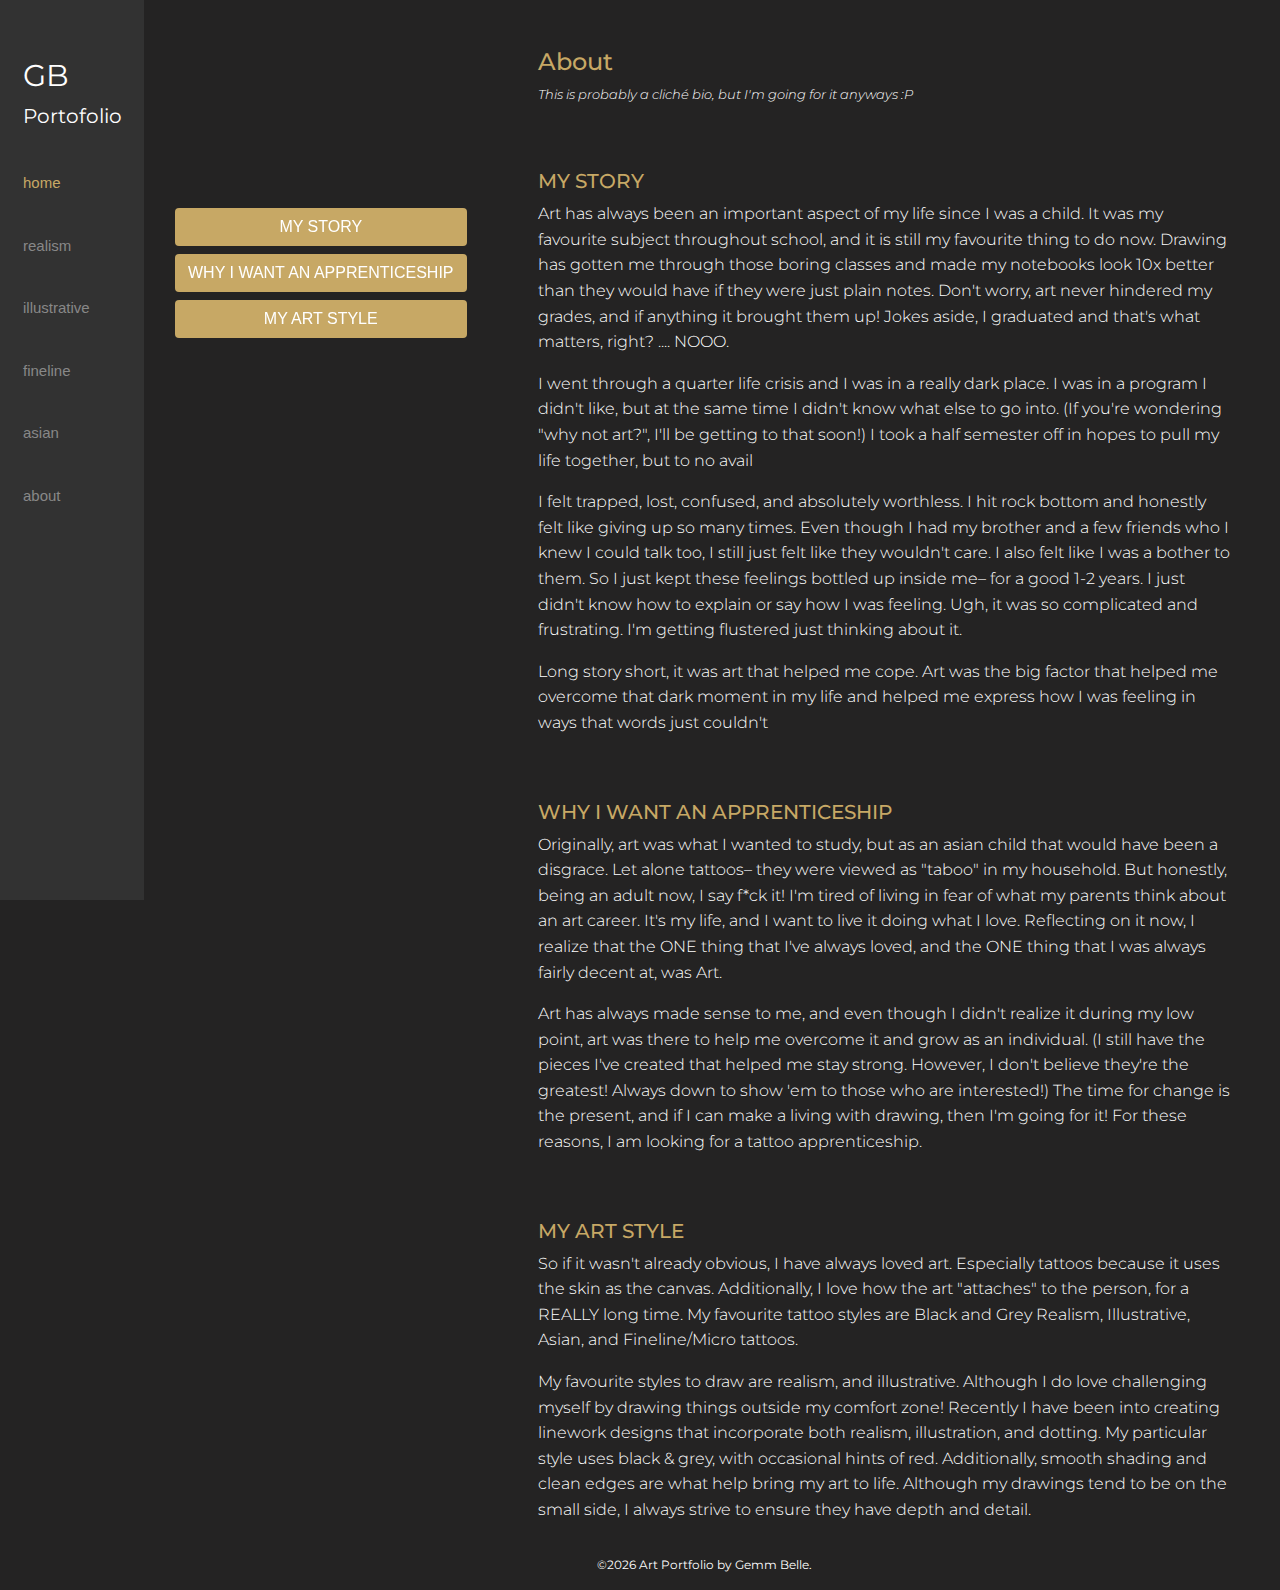
==== about.html @ 7dd95a71 "Added an about page, added an automatic year script, changed the layout of a few images in the index" ====
<!DOCTYPE html>
<html lang="en" dir="ltr">
  <head>
    <meta charset="utf-8">
    <title>Gemm's Portofolio</title>
    <!-- Google Fonts -->
    <link rel="preconnect" href="https://fonts.gstatic.com">
    <link href="https://fonts.googleapis.com/css2?family=Montserrat&family=Open+Sans:wght@300&display=swap" rel="stylesheet">
    <!-- BootStrap -->
    <link rel="stylesheet" href="https://stackpath.bootstrapcdn.com/bootstrap/4.4.1/css/bootstrap.min.css" integrity="sha384-Vkoo8x4CGsO3+Hhxv8T/Q5PaXtkKtu6ug5TOeNV6gBiFeWPGFN9MuhOf23Q9Ifjh" crossorigin="anonymous">
    <script src="https://code.jquery.com/jquery-3.4.1.slim.min.js" integrity="sha384-J6qa4849blE2+poT4WnyKhv5vZF5SrPo0iEjwBvKU7imGFAV0wwj1yYfoRSJoZ+n" crossorigin="anonymous"></script>
    <script src="https://cdn.jsdelivr.net/npm/popper.js@1.16.0/dist/umd/popper.min.js" integrity="sha384-Q6E9RHvbIyZFJoft+2mJbHaEWldlvI9IOYy5n3zV9zzTtmI3UksdQRVvoxMfooAo" crossorigin="anonymous"></script>
    <script src="https://stackpath.bootstrapcdn.com/bootstrap/4.4.1/js/bootstrap.min.js" integrity="sha384-wfSDF2E50Y2D1uUdj0O3uMBJnjuUD4Ih7YwaYd1iqfktj0Uod8GCExl3Og8ifwB6" crossorigin="anonymous"></script>
    <!-- Font Awesome -->
    <link rel="stylesheet" href="https://use.fontawesome.com/releases/v5.15.1/css/all.css" integrity="sha384-vp86vTRFVJgpjF9jiIGPEEqYqlDwgyBgEF109VFjmqGmIY/Y4HV4d3Gp2irVfcrp" crossorigin="anonymous">
    <!-- Custom Style Sheets -->
    <link rel="stylesheet" href="css/styles.css">
    <link rel="stylesheet" href="css/ga-style.css">
  </head>

  <body>

    <!-- Sidebar Section-->
    <section>
      <div class="sidebar">
        <div class="container pt-4">
          <div class="header p-2">
            <p class="side-title text-title-part-1 m-0">GB</p>
            <p class="side-title text-title-part-2 m-0">Portofolio</p>
            <div class="links mt-3">
              <div class="link-box">
                <a class="d-block sidebar-link text-gold" href="index.html">home</a>
              </div>
              <div class="link-box">
                <a class="d-block sidebar-link" href="realism.html">realism</a>
              </div>
              <div class="link-box">
                <a class="d-block sidebar-link" href="illustrative.html">illustrative</a>
              </div>
              <div class="link-box">
                <a class="d-block sidebar-link" href="fineline.html">fineline</a>
              </div>
              <div class="link-box">
                <a class="d-block sidebar-link" href="asian.html">asian</a>
              </div
              <div class="link-box">
                <a class="d-block sidebar-link" href="about.html">about</a>
              </div>
              <div class="link-box">
                <a class="email d-inline-block mr-2" href="mailto:gemm.belle.dc@gmail.com"><i class="far fa-envelope "></i></a>
                <a class="d-inline-block" href="https://www.instagram.com/gemm.belle/"><i class="fab fa-instagram text-white"></i></a>
              </div>

            </div>
          </div>
        </div>

      </div>
    </section>

    <!-- Main Section -->
    <section class="main">

      <!-- Container -->
      <div class="container pt-5">

        <div class="row">
          <div class="col-lg-4">
            <div class="position-fixed about-btn-box d-none d-lg-block">
              <a href="#my-story" class="btn btn-block about-btn about-link">MY STORY</a>
              <a href="#apprenticeship" class="btn btn-block about-btn about-link">WHY I WANT AN APPRENTICESHIP</a>
              <a href="#my-art-style" class="btn btn-block about-btn about-link">MY ART STYLE</a>
            </div>
          </div>
          <div class="col-lg-8 text-left">
            <!-- Header Component -->
            <h4 class="text-gold">About</h4>
            <p class="sp-light-paragraph xs-text">This is probably a cliché bio, but I'm going for it anyways :P</p>


          <!-- MY STORY -->
          <h5 id="my-story" class="text-gold pt-5">MY STORY</h5>
          <p class="light-paragraph sm-text">
            Art has always been an important aspect of my life since I was a child. It was my favourite subject throughout school, and it is still my favourite thing to do now.
            Drawing has gotten me through those boring classes and made my notebooks look 10x better than they would have if they were just plain notes. Don't worry, art never
            hindered my grades, and if anything it brought them up! Jokes aside, I graduated and that's what matters, right?  .... NOOO.
          </p>
          <p class="light-paragraph sm-text">
            I went through a quarter life crisis and I was in a really dark place. I was in a program I didn't like, but at the same time I didn't know what else to go into.
            (If you're wondering "why not art?", I'll be getting to that soon!)  I took a half semester off in hopes to pull my life together, but to no avail
          </p>
          <p class="light-paragraph sm-text">
            I felt trapped, lost, confused, and absolutely worthless.  I hit rock bottom and honestly felt like giving up so many times. Even though I had my brother and a
            few friends who I knew I could talk too, I still just felt like they wouldn't care. I also felt like I was a bother to them. So I just kept these feelings
            bottled up inside me– for a good 1-2 years. I just didn't know how to explain or say how I was feeling. Ugh, it was so complicated and frustrating.  I'm getting
            flustered just thinking about it.
          </p>
          <p class="light-paragraph sm-text">
            Long story short, it was art that helped me cope. Art was the big factor that helped me overcome that dark moment in my life and helped me express how I was feeling
            in ways that words just couldn't
          </p>


          <!-- WHY I WANT AN APPRENTICESHIP  -->
          <h5 id="apprenticeship" class="text-gold pt-5">WHY I WANT AN APPRENTICESHIP </h5>
          <p class="light-paragraph sm-text">
            Originally, art was what I wanted to study, but as an asian child that would have been a disgrace. Let alone tattoos– they were viewed as  "taboo" in my household.
            But honestly, being an adult now, I say f*ck it! I'm tired of living in fear of what my parents think about an art career. It's my life, and I want to live it doing
            what I love. Reflecting on it now, I realize that the ONE thing that I've always loved, and the ONE thing that I was always fairly decent at, was Art.
          </p>
          <p class="light-paragraph sm-text">
            Art has always made sense to me, and even though I didn't realize it during my low point, art was there to help me overcome it and grow as an individual. (I still
            have the pieces I've created that helped me stay strong. However, I don't believe they're the greatest! Always down to show 'em to those who are interested!)  The
            time for change is the present, and if I can make a living with drawing, then I'm going for it! For these reasons, I am looking for a tattoo apprenticeship.
          </p>


          <!-- MY ART STYLE  -->
          <h5 id="my-art-style" class="text-gold pt-5">MY ART STYLE</h5>
          <p class="light-paragraph sm-text">
            So if it wasn't already obvious, I have always loved art. Especially tattoos because it uses the skin as the canvas. Additionally, I love how the art "attaches" to
            the person, for a REALLY long time. My favourite tattoo styles are Black and Grey Realism,  Illustrative, Asian, and Fineline/Micro tattoos.
          </p>
          <p class="light-paragraph sm-text">
            My favourite styles to draw are realism, and illustrative. Although I do love challenging myself by drawing things outside my comfort zone! Recently I have been into
            creating linework designs that incorporate both realism, illustration, and dotting.  My particular style uses black & grey, with occasional hints of red. Additionally,
            smooth shading and clean edges are what help bring my art to life. Although my drawings tend to be on the small side, I always strive to ensure they have depth and detail.
          </p>

          </div>
        </div>

      </div>

        <!-- Copyright -->
        <div class="container mt-3 text-center">
          <p class="copyright">©<script>document.write(new Date().getFullYear())</script> Art Portfolio by Gemm Belle.</p>
        </div>

        <!-- Custom Scripts -->
        <script src="scripts/index.js" type="text/javascript"></script>
    </section>



  </body>
</html>
---- css/styles.css ----
body{
  background-color: rgb(36 35 35);
  margin: 0;
}

p{
  line-height: 1.6;
  font-family: 'Montserrat', sans-serif;
  color: white;
}

h1, h2, h3, h4, h5, h6{
  font-family: 'Montserrat', sans-serif;
  color: white;
}

/* Text */
.text-title-part-1{
  font-size: 30px;
}

.text-title-part-2{
  font-size: 20px;
}

.img-description{
  font-size: 16px;
}

.title-font{
  color: #c7a865;
  font-family: 'Open Sans', sans-serif;
  font-size: 20px;
}

.side-title{
  color: white;
  font-family: 'Montserrat', sans-serif;
}

.gemm{
  font-size: 40px;
}

.big-text{
  font-size: 40px;
}

.xs-text{
  font-size: 0.8rem;
}
.sm-text{
  font-size: 1.0rem;
}

.md-text{
  font-size: 28px;
}

.sub-title{
  font-size: 18px;
}

.modal-title{
  font-family: 'Montserrat', sans-serif;
  color: #000;
}

.modal-text{
  font-family: 'Montserrat', sans-serif;
  font-size: 14px;
  color: black;
}

.sidebar{
  background-color: #323232;
  height: 100%;
  width: 9em;
  position: fixed;
  z-index: 1;
  top: 0;
  left: 0;
  overflow-x: hidden;
  padding: 20px 0 0;
}

.sidebar-link{
  color: #888888;
  font-size: 15px;
}

.sidebar-link:hover{
  color: #fff;
  text-decoration: none;
}

.about-btn{
  background-color: #c7a865;
}

.about-btn:hover{
  background-color: #fff;
}

.about-link{
  color: #fff;
}

.about-link:hover{
  color: #000;
  text-decoration: none;
}

.link-box{
  margin: 2.5rem 0;
}

.main {
  background-color: #242323;
  margin: 0 0 0 8rem; /* Same as the width of the sidenav */
  font-size: 28px; /* Increased text to enable scrolling */
  padding: 0 2rem;
  height: 100%;
}

.title-box{
  padding: 2rem 0;
}

.sub-title-box{
  padding: 1rem 0;
}

.about-btn-box{
  padding: 10rem 0 0 0 ;
}

/* Images */
.images{
  /* margin-top: 7rem; */
}

.constant-size{
  width: 12rem;
}

.zoom {
  transition: transform .2s; /* Animation */
  margin: 0 auto;
}

.zoom:hover {
  transform: scale(1.18); /* (150% zoom - Note: if the zoom is too large, it will go outside of the viewport) */
}

.copyright{
  font-size: 12px;
}

.email{
  color: #fff;
  text-decoration: underline;
}

.email:hover{
  color: #c7a865;
  text-decoration: underline;
}

/*************************************************************************************************/
/*                                  Pseudo Class Selectors                                       */
/*************************************************************************************************/

::-webkit-scrollbar {
    background-color: #242323 ;
    width: 14px;
}

::-webkit-scrollbar-track {
    border-radius: 10px;
    -webkit-box-shadow: inset 0 0 6px rgba(0,0,0,0.3);
}

::-webkit-scrollbar-thumb {
    background-color: #cccccc;
    border-radius: 10px;
    -webkit-box-shadow: inset 0 0 6px rgba(0,0,0,0.5);
}
---- css/ga-style.css ----
/*************************************************************************************************/
/*                                      Class Selectors                                          */
/*************************************************************************************************/

/* Paragraphs */
.indent{
  text-indent: 2rem;
}

.paragraph{

}

.dark-paragraph{
  font-weight: 400;
}

.light-paragraph{
  font-weight: 300;
}

.sp-dark-paragraph{
  font-style: italic;
  font-weight: 400;
}

.sp-light-paragraph{
  font-style: italic;
  font-weight: 300;
}

.sp-paragraph{
  font-style: italic;
}

/* Background Colors */
.bg-full-black{
  background-color: #000000;
}

.bg-raisin-black{
  background-color: #262626;
}

.bg-dark-black{
  background-color: #222831;
}

.bg-black-grey{
  background-color: #323232;
}

.bg-light-black{
  background-color: #393e46;
}

.bg-dark-grey{
  background-color: #A9A9A9;
}

.bg-light-grey{
  background-color: #E0E0E0;
}

.bg-light-grey-2{
  background-color: #f0f0f0;
}

.bg-light-grey-3{
  background-color: #f4f4f4;
}

.bg-snow-white{
  background-color: #f8f9fa;
}

.bg-full-white{
  background-color: #fff;
}

.bg-beige{
  background-color: #ece8d9;
}

.bg-cream{
  background-color: #faf6e9;
}

.bg-charcoal{
  background-color: #41444b;
}

.bg-sand{
  background-color: #cabfab;
}

.bg-gold{
  background-color: #c7a865;
}

.bg-wood{
  background-color: #625757;
}

/* Text Colors */
.text-full-black{
  color: #000;
}

.text-night-black{
  color: #101010;
}

.text-black{
  color: #333;
}

.text-charcoal{
  color: #41444b;
}

.text-crimson{
  color: #DC143C;
}

.text-full-white{
  color: #fff;
}

.text-dark-orange{
  color: #ff8c00;
}

.text-gold{
  color: #c7a865;
}

.text-grass{
   color: #58e481;
}

.text-turquoise{
  color: #40E0D0;
}

.text-cherry-blossom{
  color: #ffb7c5
}

/* Text Shadows */
.amethyst-shadow{
  text-shadow: 1px 1px #8559a5;
}

.ocean-shadow{
  text-shadow: 1px 1px #00334e;
}

.grey-shadow{
  text-shadow: 1px 1px #808080;
}

.full-black-shadow{
  text-shadow: 1px 1px #000;
}

.full-white-shadow{
  text-shadow: 1px 1px #fff;
}

.shadow-3d{
  text-shadow: 5px 5px 0 rgba(0,0,0,0.2);
}

.white-shadow-3d{
  text-shadow: 3px 3px 0 #6c5070;
}
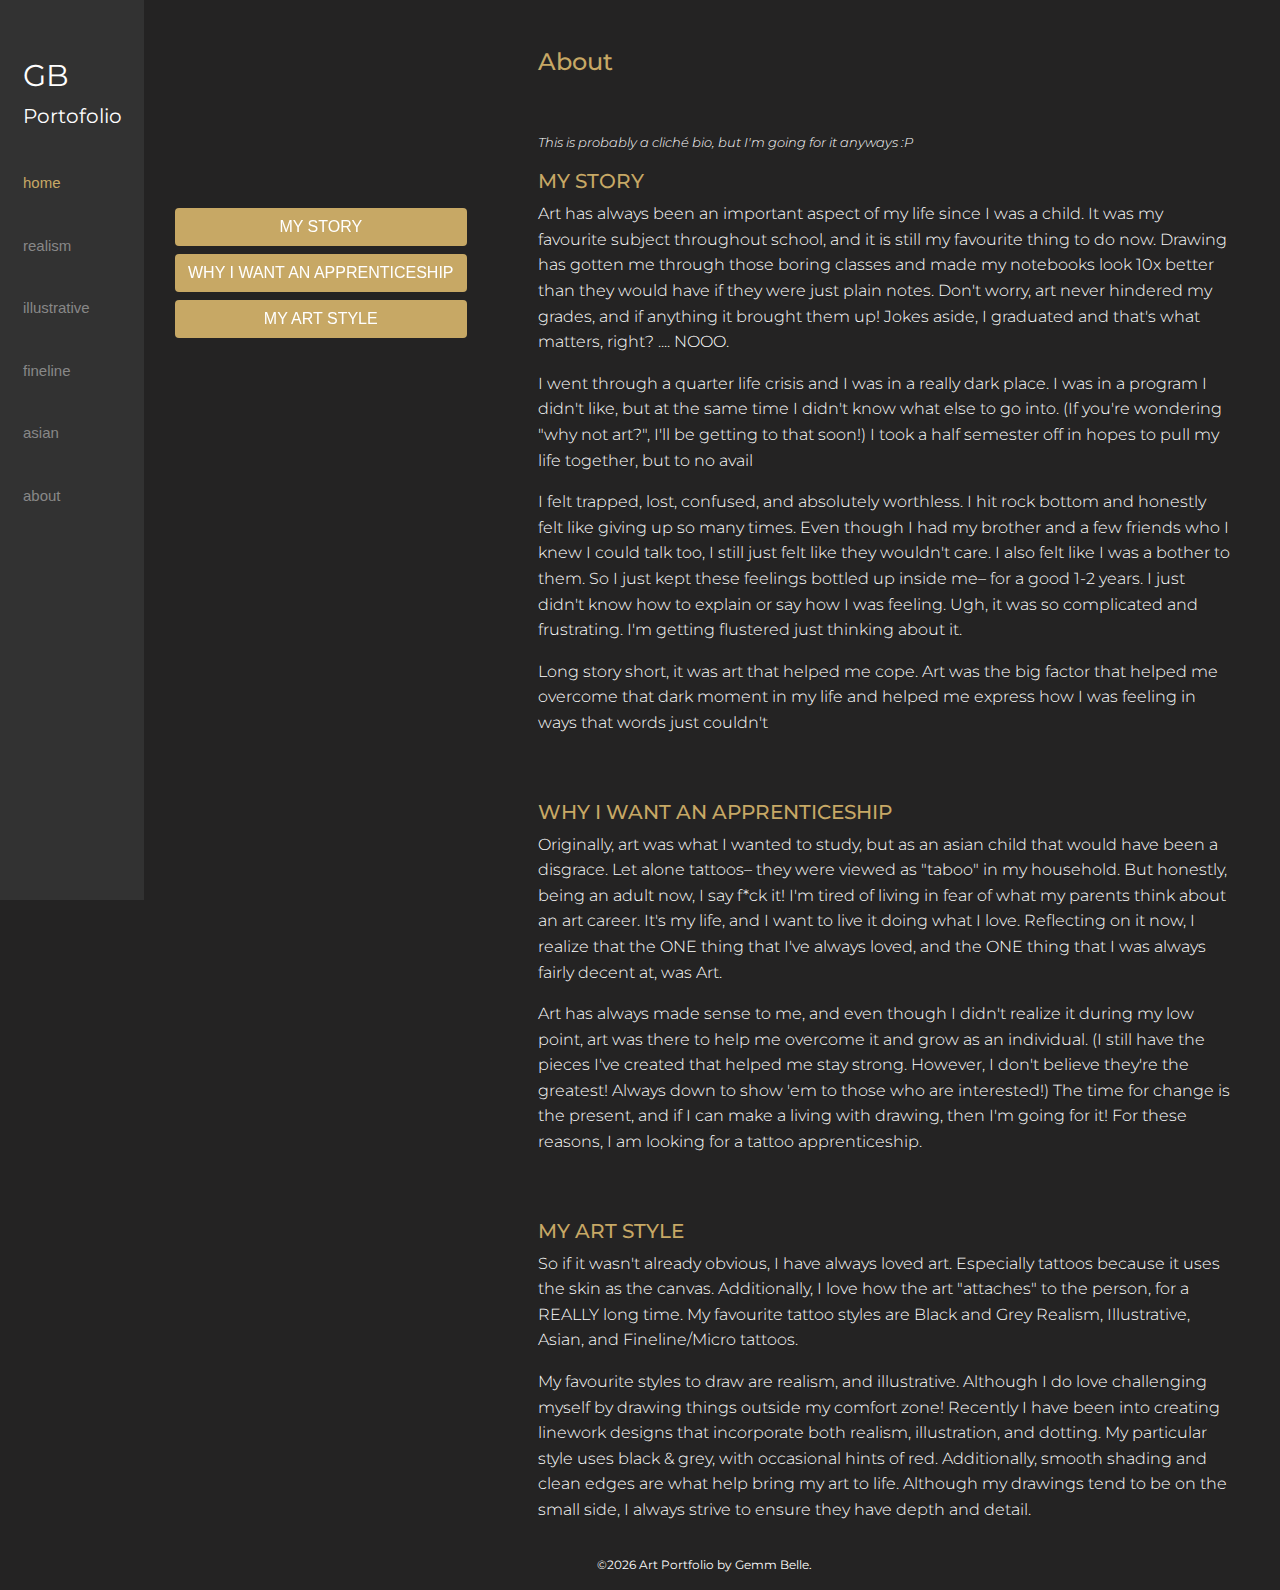
==== commit 84070075: "Fixed image type capitalization on photos." ====
--- a/about.html
+++ b/about.html
@@ -75,11 +75,11 @@
           <div class="col-lg-8 text-left">
             <!-- Header Component -->
             <h4 class="text-gold">About</h4>
-            <p class="sp-light-paragraph xs-text">This is probably a cliché bio, but I'm going for it anyways :P</p>
+            <p class="sp-light-paragraph xs-text pt-5">This is probably a cliché bio, but I'm going for it anyways :P</p>
 
 
           <!-- MY STORY -->
-          <h5 id="my-story" class="text-gold pt-5">MY STORY</h5>
+          <h5 id="my-story" class="text-gold">MY STORY</h5>
           <p class="light-paragraph sm-text">
             Art has always been an important aspect of my life since I was a child. It was my favourite subject throughout school, and it is still my favourite thing to do now.
             Drawing has gotten me through those boring classes and made my notebooks look 10x better than they would have if they were just plain notes. Don't worry, art never
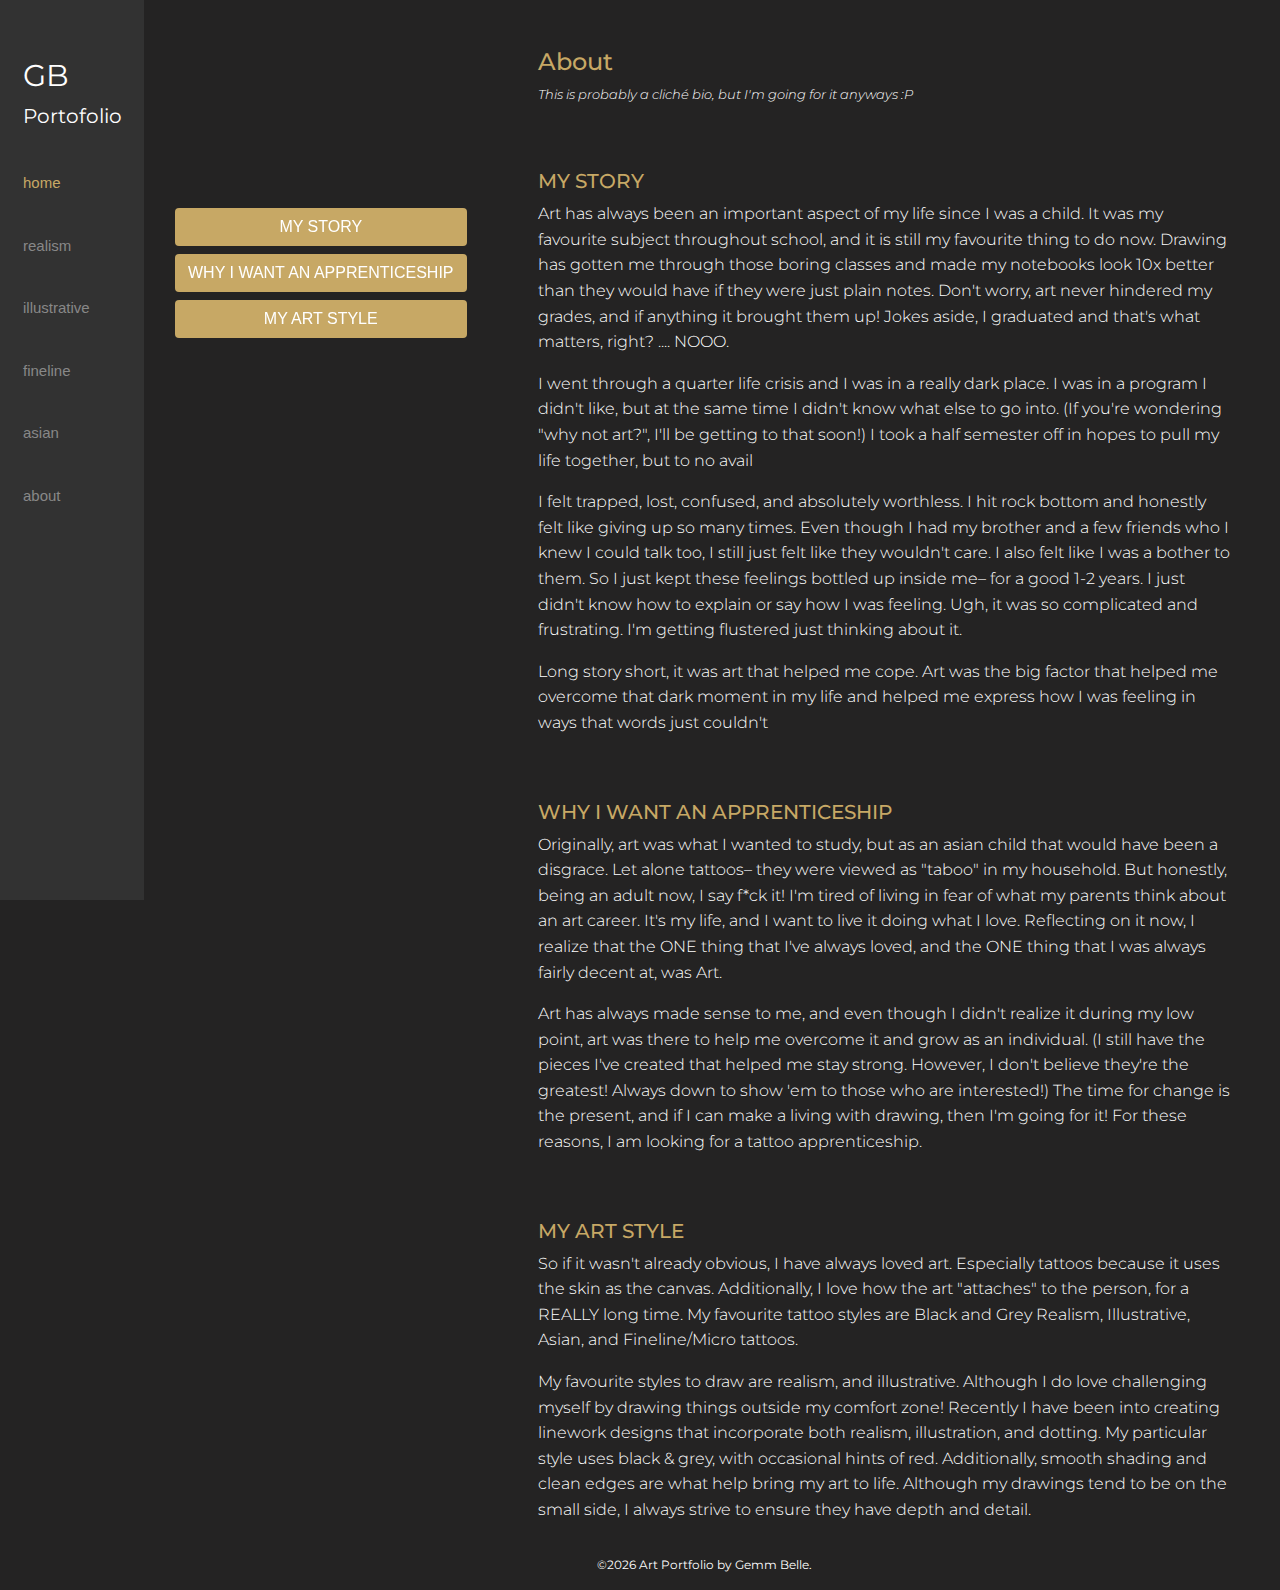
==== commit 8eb7d25e: "Updated about page." ====
--- a/about.html
+++ b/about.html
@@ -75,11 +75,11 @@
           <div class="col-lg-8 text-left">
             <!-- Header Component -->
             <h4 class="text-gold">About</h4>
-            <p class="sp-light-paragraph xs-text pt-5">This is probably a cliché bio, but I'm going for it anyways :P</p>
+            <p class="sp-light-paragraph xs-text">This is probably a cliché bio, but I'm going for it anyways :P</p>
 
 
           <!-- MY STORY -->
-          <h5 id="my-story" class="text-gold">MY STORY</h5>
+          <h5 id="my-story" class="text-gold pt-5">MY STORY</h5>
           <p class="light-paragraph sm-text">
             Art has always been an important aspect of my life since I was a child. It was my favourite subject throughout school, and it is still my favourite thing to do now.
             Drawing has gotten me through those boring classes and made my notebooks look 10x better than they would have if they were just plain notes. Don't worry, art never
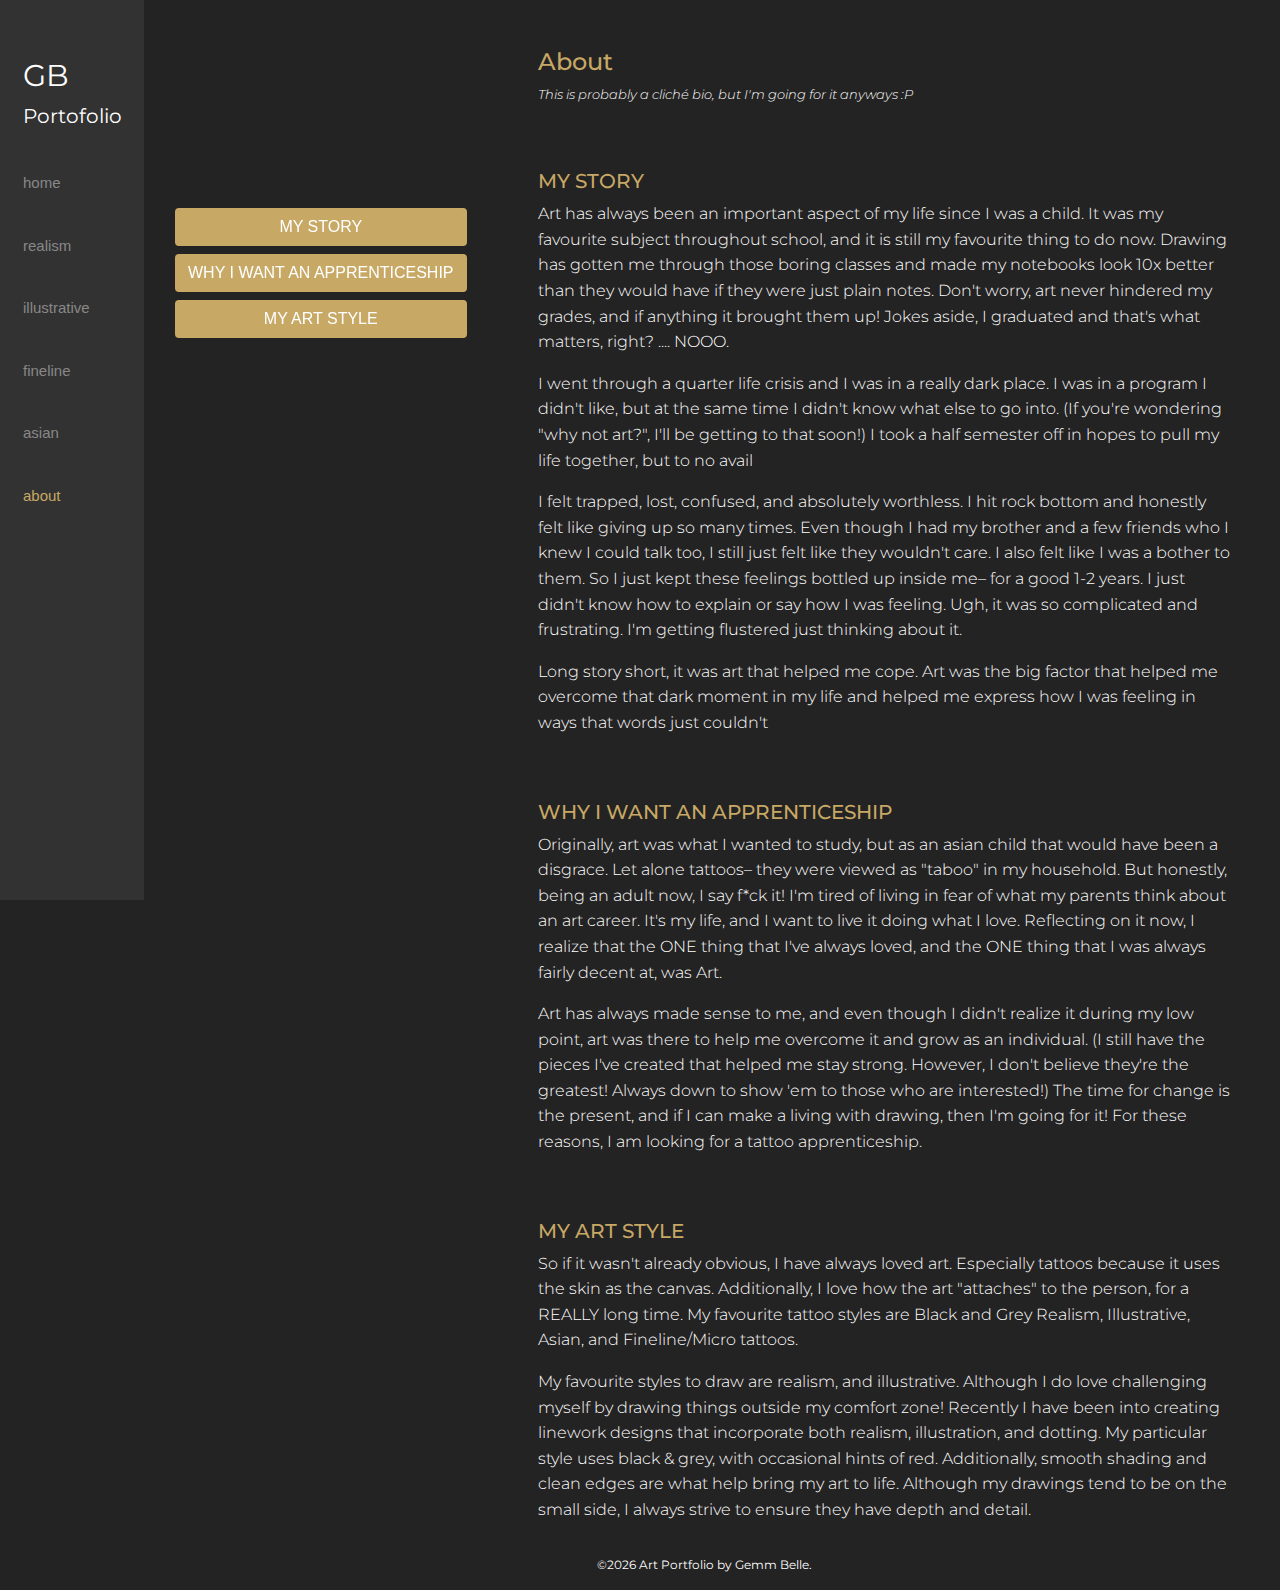
==== commit edb497bc: "Fixed about page golden text." ====
--- a/about.html
+++ b/about.html
@@ -29,7 +29,7 @@
             <p class="side-title text-title-part-2 m-0">Portofolio</p>
             <div class="links mt-3">
               <div class="link-box">
-                <a class="d-block sidebar-link text-gold" href="index.html">home</a>
+                <a class="d-block sidebar-link" href="index.html">home</a>
               </div>
               <div class="link-box">
                 <a class="d-block sidebar-link" href="realism.html">realism</a>
@@ -44,7 +44,7 @@
                 <a class="d-block sidebar-link" href="asian.html">asian</a>
               </div
               <div class="link-box">
-                <a class="d-block sidebar-link" href="about.html">about</a>
+                <a class="d-block sidebar-link text-gold" href="about.html">about</a>
               </div>
               <div class="link-box">
                 <a class="email d-inline-block mr-2" href="mailto:gemm.belle.dc@gmail.com"><i class="far fa-envelope "></i></a>
